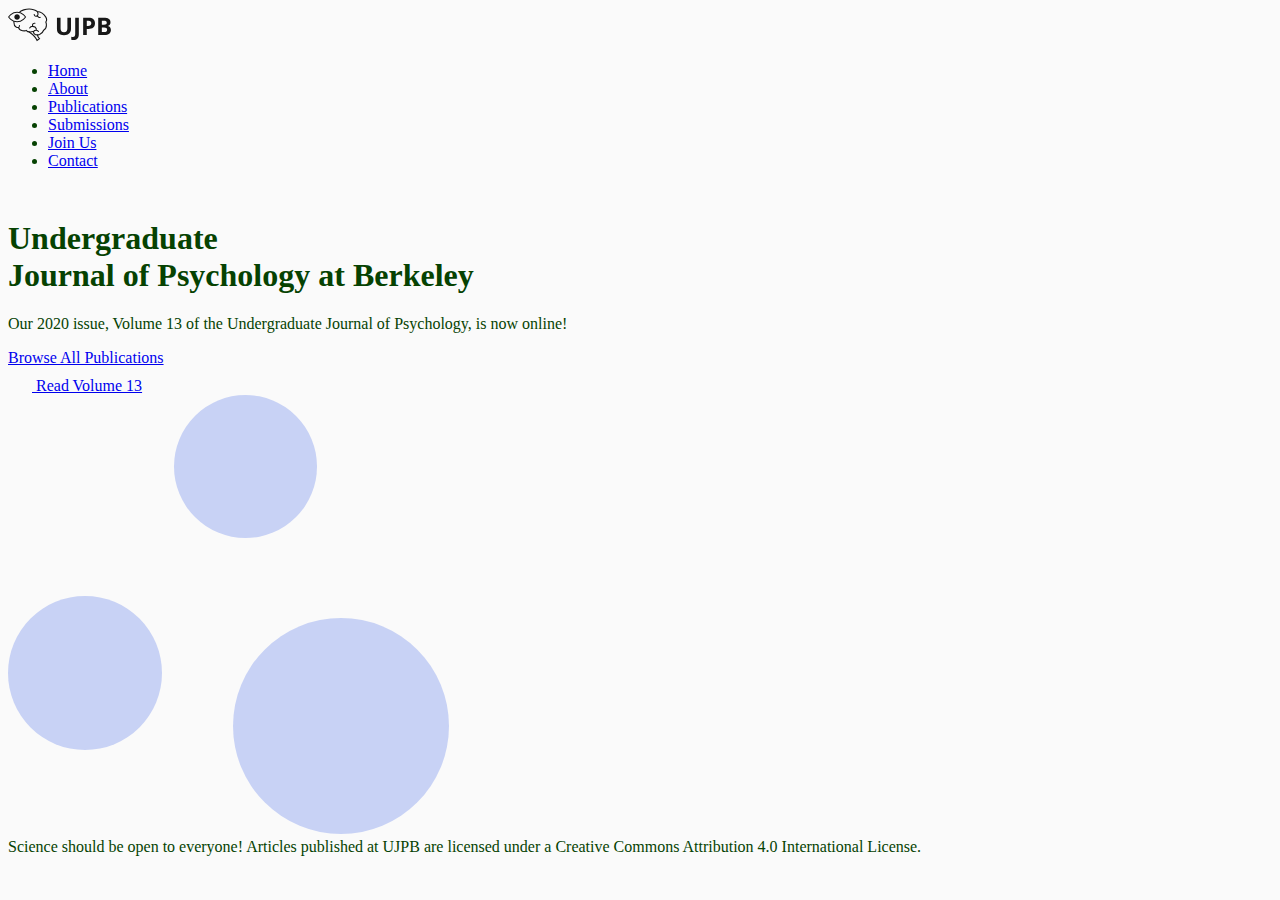
==== index.html @ a2536123 "Updated website" ====
<!DOCTYPE html>
<!--[if lt IE 7]>      <html class="no-js lt-ie9 lt-ie8 lt-ie7"> <![endif]-->
<!--[if IE 7]>         <html class="no-js lt-ie9 lt-ie8"> <![endif]-->
<!--[if IE 8]>         <html class="no-js lt-ie9"> <![endif]-->
<!--[if gt IE 8]>      <html class="no-js"> <![endif]-->
<html>
    <head>
        <meta charset="utf-8">
        <meta http-equiv="X-UA-Compatible" content="IE=edge">
        <title>UJPB | Home</title>
        <link rel="shortcut icon" type="image/jpg" href="assets/img/logo2.svg"/>
        <!--Favicon Info-->
        <link rel="apple-touch-icon" sizes="180x180" href="assets/img/apple-touch-icon.png">
        <link rel="icon" type="image/png" sizes="32x32" href="assets/img/favicon-32x32.png">
        <link rel="icon" type="image/png" sizes="16x16" href="assets/img/favicon-16x16.png">
        <link rel="manifest" href="assets/img/site.webmanifest">
        <meta name="msapplication-config" content="assets/img/browserconfig.xml" />
        <meta name="msapplication-TileColor" content="#FAFAFA">
        <meta name="theme-color" content="#FAFAFA">

        <meta name="description" content="">
        <meta name="viewport" content="width=device-width, initial-scale=1">
        <link rel="preconnect" href="https://fonts.gstatic.com"> 
        <link rel="preconnect" href="https://fonts.gstatic.com"> 
        <link href="https://fonts.googleapis.com/css2?family=Open+Sans:ital,wght@0,300;0,400;0,600;0,700;0,800;1,300;1,400;1,600;1,700;1,800&family=Source+Serif+Pro:ital,wght@0,200;0,300;0,400;0,600;0,700;0,900;1,200;1,300;1,400;1,600;1,700;1,900&display=swap" rel="stylesheet">
        <link rel="stylesheet" href="assets/css/style.css">
    </head>
    <body>
        <!--[if lt IE 7]>
            <p class="browsehappy">You are using an <strong>outdated</strong> browser. Please <a href="#">upgrade your browser</a> to improve your experience.</p>
        <![endif]-->
        <header>
            <section class="nav-holder">
                <div class="nav-items">
                    <a href="index.html" id="header-logo-link">
                        <img id="header-logo" src="assets/img/logo.svg" alt="">
                    </a>
                    <nav>
                        <ul>
                            <li><a href="index.html" class="current">Home</a></li>
                            <li><a href="about.html">About</a></li>
                            <li><a href="publications.html">Publications</a></li>
                            <li><a href="submissions.html">Submissions</a></li>
                            <li><a href="joinus.html">Join Us</a></li>
                            <li><a href="contact.html">Contact</a></li>
                        </ul>
                    </nav>
                </div>
            </section>
            
        </header>
        
        <section class="content">
            <div id="left-box">
                <h1 class="left-box-item" id="home-title">Undergraduate <br> Journal of Psychology at Berkeley</h1>
                <p id="purple-line" class="left-box-item" >Our 2020 issue, Volume 13 of the Undergraduate Journal of Psychology, is now online!</p>
                <div class="left-box-item" id="home-buttons">
                    <a href="publications.html">
                        <div class="button" id="browse-button">
                            Browse All Publications
                        </div>
                    </a>
                    <a href="assets/pdf/vol13.pdf" target="_blank" rel="noopener noreferrer">
                        <div class="button" id="new-button">
                            <img src="assets/img/book.svg">
                            Read Volume 13
                        </div>
                    </a>
                    
                </div>
            </div>
            <div id="right-box">
                <img src="assets/img/bubbles.svg" id="bubbles">
            </div>
        </section>

        <footer>
            Science should be open to everyone! Articles published at UJPB are licensed under a
            Creative Commons Attribution 4.0 International License.
        </footer>
        <script src="" async defer></script>
    </body>
</html>
---- assets/css/style.css ----
body {
    font-family: 'PT Serif', serif;
    color: #064202;
    background-color: #FAFAFA;
    padding-bottom: 20px;
}

@keyframes fadeInAnimation { 
    0% { 
        opacity: 0; 
    } 
    100% { 
        opacity: 1; 
    } 
} 

.content {
    margin-top: 50px;
}

#matchaContainer {
    display: flex;
    justify-content: center;
    height: 500px;
    animation: fadeInAnimation ease 5s;
    animation-iteration-count: 1; 
    animation-fill-mode: forwards;
}

#matcha {
    width: 700px;
    transition: 0.3s;
}

#greeting {
    position: relative;
    transform: translate(0px, -100px);
    font-size: 36px;
    line-height: 30px;
    text-align: center;
    margin-bottom: 0px;
    padding-bottom: 0px;

}

#greeting:hover {
    cursor: default;
}

#proceed {
    opacity: 0;
    animation: fadeInAnimation ease 5s 18.5s normal forwards;
}
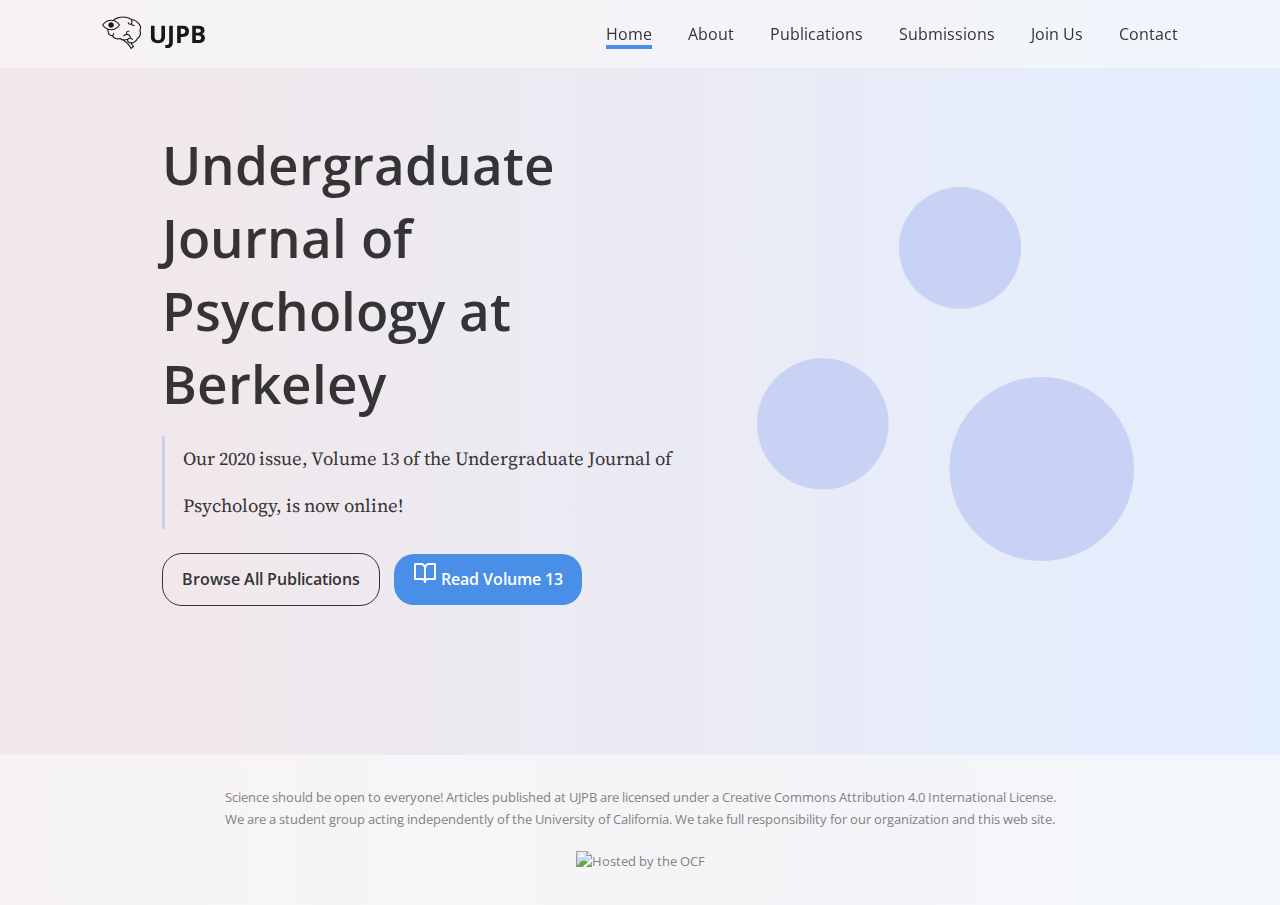
==== commit 6a1a58ff: "UJPB - OCF Hosting requirements" ====
--- a/index.html
+++ b/index.html
@@ -17,6 +17,18 @@
         <meta name="msapplication-config" content="assets/img/browserconfig.xml" />
         <meta name="msapplication-TileColor" content="#FAFAFA">
         <meta name="theme-color" content="#FAFAFA">
+
+        <!--Socials Share-->
+        <meta property=’og:title’ content='Undergraduate Journal of Psychology at Berkeley'/>
+        <meta property=’og:image’ content="assets/img/LinkThumbnail.png"/>
+        <meta property=’og:description’ content='The Undergraduate Journal of Psychology at Berkeley 
+        is an annual publication that allows undergraduate students who have completed scientific 
+        studies in psychology and psychology-related fields to publish their findings to the 
+        larger academic community, promoting further and more excellent undergraduate research.'/>
+        <meta property=’og:url’ content='URL OF YOUR WEBSITE'/>
+        <meta property='og:image:width' content='1200' />
+        <meta property='og:image:height' content='627' />
+        <meta property="og:type" content='website'/>
 
         <meta name="description" content="">
         <meta name="viewport" content="width=device-width, initial-scale=1">
@@ -77,6 +89,14 @@
         <footer>
             Science should be open to everyone! Articles published at UJPB are licensed under a
             Creative Commons Attribution 4.0 International License.
+            <br>
+            We are a student group acting independently of the University of California. We take full responsibility for our organization and this web site.
+            <br>
+            <br>
+            <a href="https://www.ocf.berkeley.edu">
+                <img src="https://www.ocf.berkeley.edu/hosting-logos/ocf-hosted-penguin.svg"
+                    alt="Hosted by the OCF" style="border: 0;" />
+            </a>
         </footer>
         <script src="" async defer></script>
     </body>
--- a/assets/css/style.css
+++ b/assets/css/style.css
@@ -1,53 +1,206 @@
+html, body, div, span, applet, object,
+iframe, h1, h2, h3, h4, h5, h6, p, blockquote,
+pre, a, abbr, acronym, address, big, cite,
+code, del, dfn, em, img, ins, kbd, q, s, samp,
+small, strike, strong, sub, sup, tt, var, b,
+u, i, center, dl, dt, dd, ol, ul, li, fieldset,
+form, label, legend, table, caption, tbody,
+tfoot, thead, tr, th, td, article, aside,
+canvas, details, embed, figure, figcaption,
+footer, header, hgroup, menu, nav, output, ruby,
+section, summary, time, mark, audio, video {
+    margin: 0;
+	padding: 0;
+	border: 0;
+	font-size: 100%;
+	font: inherit;
+	vertical-align: baseline;
+}
+
+@keyframes fadein {
+    from { opacity: 0}
+    to   { opacity: 1}
+}
+
 body {
-    font-family: 'PT Serif', serif;
-    color: #064202;
-    background-color: #FAFAFA;
-    padding-bottom: 20px;
-}
-
-@keyframes fadeInAnimation { 
-    0% { 
-        opacity: 0; 
-    } 
-    100% { 
-        opacity: 1; 
-    } 
-} 
+    font-family: 'Open Sans', sans-serif;
+    display: block;
+    color: #343434;
+    background: linear-gradient(to right, rgba(243,231,233,1), rgba(227,238,255,1));
+    line-height: 1;
+    animation: fadein 1s;
+    height: 100%;
+    width: 100%;
+    max-width: 1440px;
+    min-width: 320px;
+    overflow-x: hidden;
+    user-select: none;
+    
+}
+
+a {
+    color: inherit; /* remove blue link colour */
+    text-decoration: inherit; /* no underline */
+}
+
+header {
+    width: 100%;
+    position: fixed;
+    left: 0;
+    top: 0;
+    padding: 1rem 0;
+    z-index: 100;
+    background-color: rgba(250, 250, 250, 0.6);
+    transition: 0.5s;
+    display: -moz-flex;
+	display: -webkit-flex;
+	display: -ms-flex;
+    display: flex;
+    justify-content: center;
+    align-items: center;
+}
+
+.nav-holder {
+    max-width: 1440px;
+    width: 100%;
+}
+
+.nav-items {
+    padding: 0 8%;
+    display: flex;
+    justify-content: space-between;
+    align-items: center;
+}
+
+li {
+    list-style-type: none;
+    display: inline-block;
+    padding-left: 2rem;
+}
+
+li a:hover {
+    border-bottom: 4px solid #4A8FE7;
+    transition: 0.2s;
+}
+
+.current {
+    border-bottom: 4px solid #4A8FE7;
+}
+
+h1 {
+    font-size: 40pt;
+    font-weight: 600;
+    line-height: normal;
+}
+
+p {
+    font-family: Source Serif Pro;
+    font-size: 14pt;
+    line-height: 35pt;
+}
+
 
 .content {
-    margin-top: 50px;
-}
-
-#matchaContainer {
-    display: flex;
-    justify-content: center;
-    height: 500px;
-    animation: fadeInAnimation ease 5s;
-    animation-iteration-count: 1; 
-    animation-fill-mode: forwards;
-}
-
-#matcha {
-    width: 700px;
-    transition: 0.3s;
-}
-
-#greeting {
+    display: flex;
+    flex-direction: row;
+    align-items: center;
+    padding: 0 8%;
+    margin-top: 8rem;
+    justify-content: center;
+    align-items: center;
+    
+}
+
+#left-box {
+    flex-direction: column;
+    max-width: 50%;
+    margin: 0;
+}
+
+.left-box-item {
+    margin-bottom: 1rem;
+    display: flexbox;
+}
+
+#purple-line {
+    padding-left: 18px;
+    border-left: 8px;
+    border-left: rgba(119, 153, 241, 0.3);
+    height: 100%;
+    border-style: solid;
+}
+
+#home-buttons {
+    display: flexbox;
+    flex-direction: row;
+    align-items: center;
+}
+
+.button {
+    display: inline-block;
+    line-height: 35pt;
+    border-radius: 20px;
+    font-size: 16;
+    font-weight: 600;
+    padding: 2px 19px;
+    margin-top: 8px;
+    margin-right: 10px;
+    cursor: pointer;
+    vertical-align: middle;
+}
+
+#browse-button {
+    border-style: solid;
+    border-width: 1px;
+    border-color: #343434;
+}
+
+#browse-button:hover {
+    color: white;
+    background-color: #343434;
+}
+
+#new-button {
+    color: white;
+    background-color: #4A8FE7;
+}
+
+#new-button:hover {
+    background-color: #343434;
+}
+
+#right-box {
+    max-width: 35%;
+    margin-left: 4%;
+    justify-content: center;
+    align-items: center;
+    height: 100%;
+}
+
+#bubbles {
+    width: 100%;
+    max-width: 600px;
+    margin-left: 4%;
+}
+
+footer {
+    width: 100%;
     position: relative;
-    transform: translate(0px, -100px);
-    font-size: 36px;
-    line-height: 30px;
-    text-align: center;
-    margin-bottom: 0px;
-    padding-bottom: 0px;
-
-}
-
-#greeting:hover {
-    cursor: default;
-}
-
-#proceed {
-    opacity: 0;
-    animation: fadeInAnimation ease 5s 18.5s normal forwards;
-}+    margin-top: 10em;
+    bottom: 0;
+    z-index: 1;
+    background-color: rgba(250, 250, 250, 0.7);
+    color: #828282;
+    display: -moz-flex;
+	display: -webkit-flex;
+	display: -ms-flex;
+    padding: 2rem 0;
+    display: flex;
+    flex-direction: column;
+    justify-content: center;
+    align-items: center;
+    font-size: 10pt;
+    line-height: 16pt;
+}
+
+
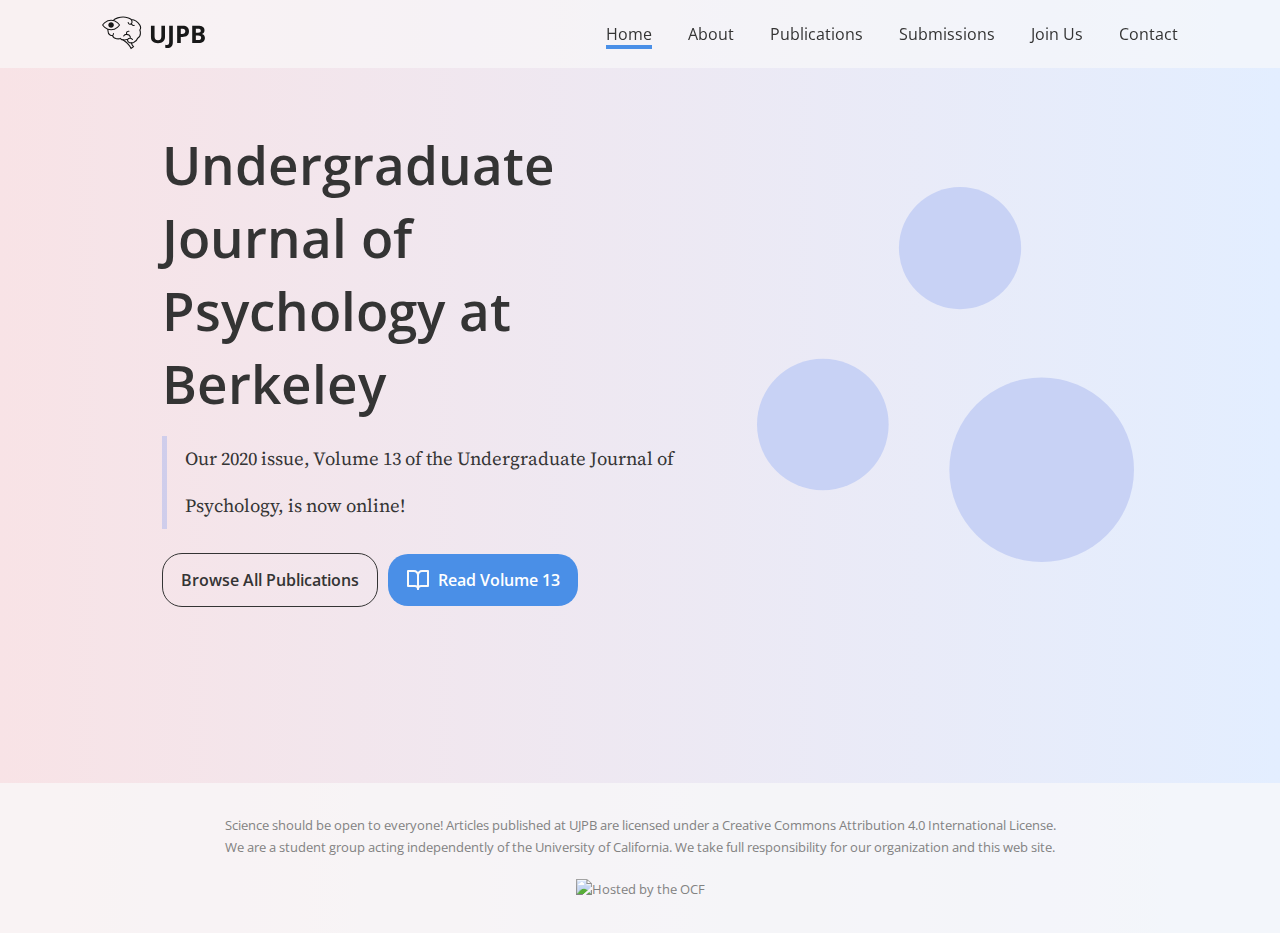
==== commit 90ccfe3c: "UJPB – Buttons and spacing" ====
--- a/index.html
+++ b/index.html
@@ -75,8 +75,9 @@
                     <a href="assets/pdf/vol13.pdf" target="_blank" rel="noopener noreferrer">
                         <div class="button" id="new-button">
                             <img src="assets/img/book.svg">
-                            Read Volume 13
+                            <span style="margin-left: 8px;">Read Volume 13</span>
                         </div>
+                        <div></div>
                     </a>
                     
                 </div>
--- a/assets/css/style.css
+++ b/assets/css/style.css
@@ -26,7 +26,7 @@
     font-family: 'Open Sans', sans-serif;
     display: block;
     color: #343434;
-    background: linear-gradient(to right, rgba(243,231,233,1), rgba(227,238,255,1));
+    background: linear-gradient(to right, rgba(248,227,230,1), rgba(227,238,255,1));
     line-height: 1;
     animation: fadein 1s;
     height: 100%;
@@ -124,25 +124,25 @@
 
 #purple-line {
     padding-left: 18px;
-    border-left: 8px;
-    border-left: rgba(119, 153, 241, 0.3);
+    border-left: 5px solid  rgba(119, 153, 241, 0.3);
     height: 100%;
     border-style: solid;
 }
 
 #home-buttons {
-    display: flexbox;
+    display: flex;
     flex-direction: row;
     align-items: center;
 }
 
 .button {
-    display: inline-block;
-    line-height: 35pt;
+    display: flex;
+    flex-direction: row;
+    align-items: center;
+    line-height: 36pt;
     border-radius: 20px;
-    font-size: 16;
     font-weight: 600;
-    padding: 2px 19px;
+    padding: 2px 18px;
     margin-top: 8px;
     margin-right: 10px;
     cursor: pointer;
@@ -153,20 +153,24 @@
     border-style: solid;
     border-width: 1px;
     border-color: #343434;
+    transition: 0.2s;
 }
 
 #browse-button:hover {
     color: white;
     background-color: #343434;
+    transition: 0.2s;
 }
 
 #new-button {
     color: white;
     background-color: #4A8FE7;
+    transition: 0.2s;
 }
 
 #new-button:hover {
     background-color: #343434;
+    transition: 0.2s;
 }
 
 #right-box {
@@ -186,7 +190,7 @@
 footer {
     width: 100%;
     position: relative;
-    margin-top: 10em;
+    margin-top: 12em;
     bottom: 0;
     z-index: 1;
     background-color: rgba(250, 250, 250, 0.7);
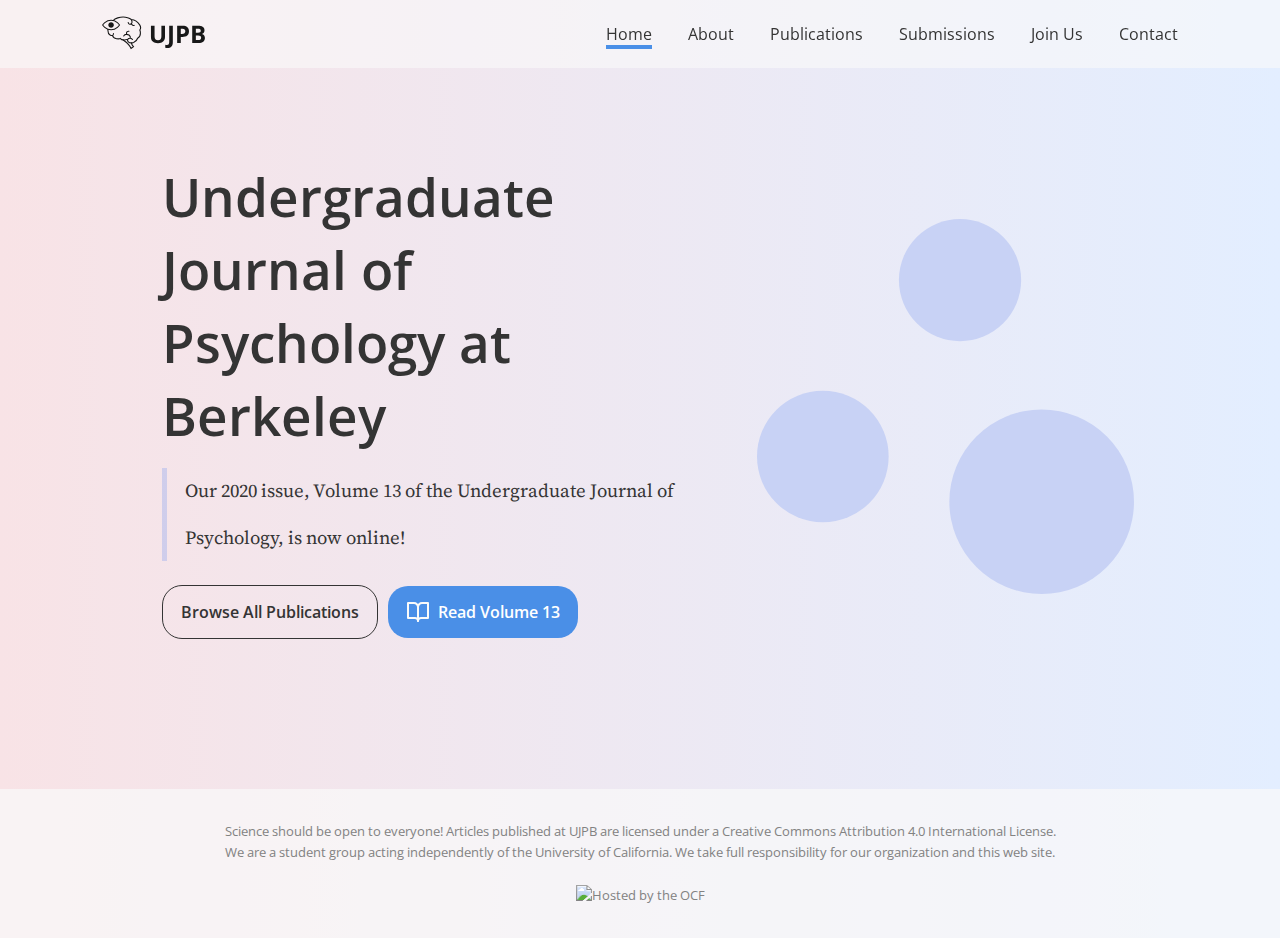
==== commit 16e0397f: "UJPB – Requirements" ====
--- a/index.html
+++ b/index.html
@@ -77,7 +77,6 @@
                             <img src="assets/img/book.svg">
                             <span style="margin-left: 8px;">Read Volume 13</span>
                         </div>
-                        <div></div>
                     </a>
                     
                 </div>
--- a/assets/css/style.css
+++ b/assets/css/style.css
@@ -105,7 +105,7 @@
     flex-direction: row;
     align-items: center;
     padding: 0 8%;
-    margin-top: 8rem;
+    margin-top: 10rem;
     justify-content: center;
     align-items: center;
     
@@ -190,7 +190,7 @@
 footer {
     width: 100%;
     position: relative;
-    margin-top: 12em;
+    margin-top: 10em;
     bottom: 0;
     z-index: 1;
     background-color: rgba(250, 250, 250, 0.7);
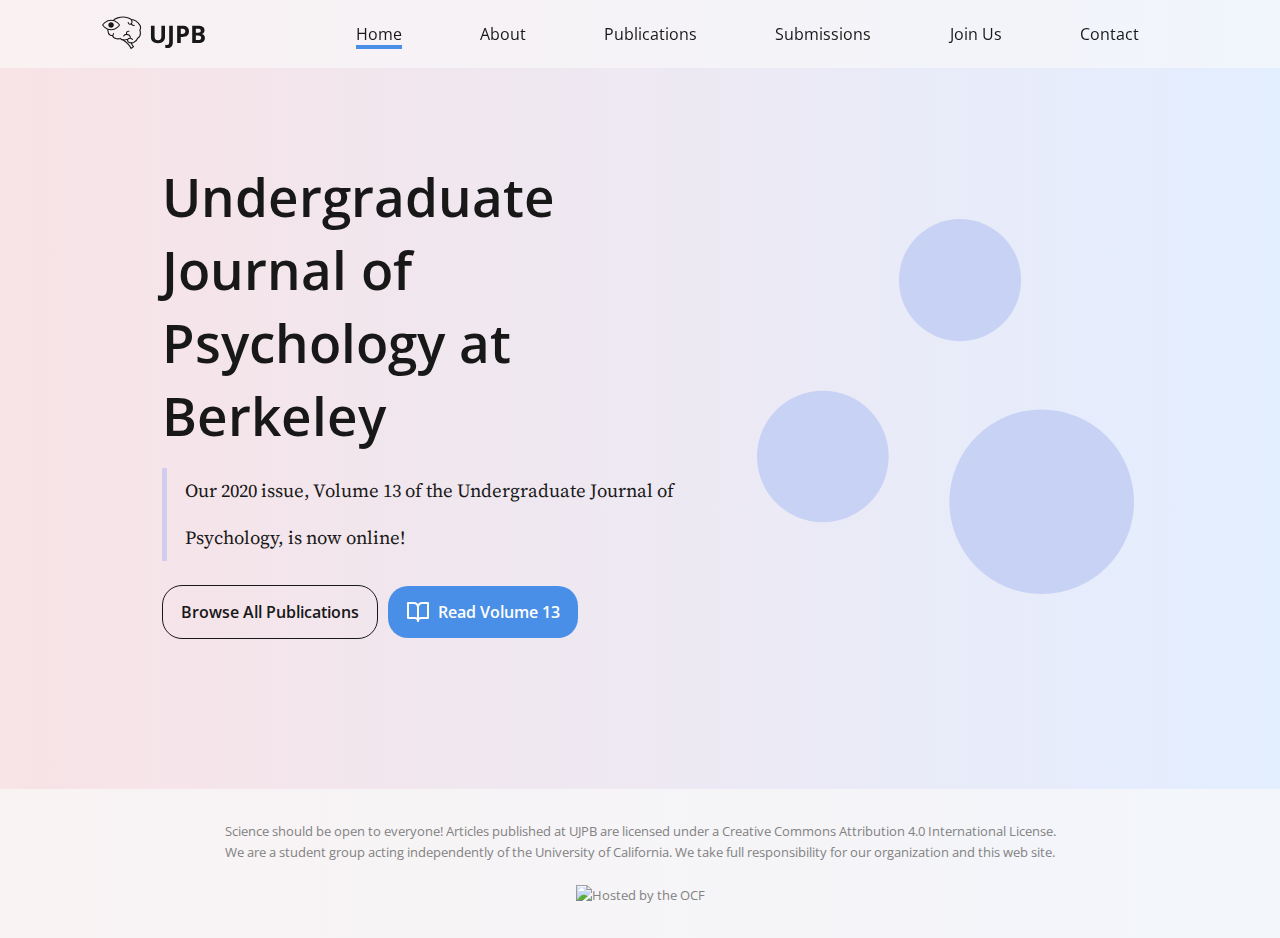
==== commit 6765f420: "UJPB - Responsive design" ====
--- a/index.html
+++ b/index.html
@@ -57,6 +57,9 @@
                             <li><a href="contact.html">Contact</a></li>
                         </ul>
                     </nav>
+                    <div class="burger">
+                        <img src="assets/img/burger.svg">
+                    </div>
                 </div>
             </section>
             
--- a/assets/css/style.css
+++ b/assets/css/style.css
@@ -25,7 +25,7 @@
 body {
     font-family: 'Open Sans', sans-serif;
     display: block;
-    color: #343434;
+    color: #181818;
     background: linear-gradient(to right, rgba(248,227,230,1), rgba(227,238,255,1));
     line-height: 1;
     animation: fadein 1s;
@@ -72,15 +72,29 @@
     align-items: center;
 }
 
+nav {
+    width: 80%;
+}
+
+nav ul {
+    display: flex;
+    flex-direction: row;
+    justify-content: space-around;
+}
+
 li {
     list-style-type: none;
-    display: inline-block;
-    padding-left: 2rem;
 }
 
 li a:hover {
     border-bottom: 4px solid #4A8FE7;
     transition: 0.2s;
+}
+
+.burger {
+    display: none;
+    width: 25px;
+    cursor: pointer;
 }
 
 .current {
@@ -91,7 +105,7 @@
     font-size: 40pt;
     font-weight: 600;
     line-height: normal;
-}
+} 
 
 p {
     font-family: Source Serif Pro;
@@ -103,7 +117,7 @@
 .content {
     display: flex;
     flex-direction: row;
-    align-items: center;
+    flex-wrap: wrap;
     padding: 0 8%;
     margin-top: 10rem;
     justify-content: center;
@@ -152,13 +166,13 @@
 #browse-button {
     border-style: solid;
     border-width: 1px;
-    border-color: #343434;
+    border-color: #181818;
     transition: 0.2s;
 }
 
 #browse-button:hover {
     color: white;
-    background-color: #343434;
+    background-color: #181818;
     transition: 0.2s;
 }
 
@@ -169,12 +183,13 @@
 }
 
 #new-button:hover {
-    background-color: #343434;
+    background-color: #181818;
     transition: 0.2s;
 }
 
 #right-box {
     max-width: 35%;
+    min-width: 5rem;
     margin-left: 4%;
     justify-content: center;
     align-items: center;
@@ -183,12 +198,11 @@
 
 #bubbles {
     width: 100%;
-    max-width: 600px;
+    
     margin-left: 4%;
 }
 
 footer {
-    width: 100%;
     position: relative;
     margin-top: 10em;
     bottom: 0;
@@ -198,7 +212,7 @@
     display: -moz-flex;
 	display: -webkit-flex;
 	display: -ms-flex;
-    padding: 2rem 0;
+    padding: 2rem 8%;
     display: flex;
     flex-direction: column;
     justify-content: center;
@@ -207,4 +221,71 @@
     line-height: 16pt;
 }
 
-
+@media (max-width: 1279px) {
+    h1 {
+        font-size: 32pt;
+    }
+}
+
+@media (max-width: 768px) {
+    body {
+        overflow-x: hidden;
+    }
+    h1 {
+        font-size: 24pt;
+    }
+    nav {
+        position: absolute;
+        right: 0px;
+        height: 92vh;
+        top: 68px;
+        background-color: rgba(250, 250, 250, 0.6);
+        display: flex;
+        flex-direction: column;
+        align-items: center;
+        width: 50%;
+        transform: translateX(100%);
+        transition: transform 0.5s ease-in;
+    }
+    nav ul{ 
+        flex-direction: column;
+        justify-content: space-around;
+        height: 80%;
+    }
+    nav li {
+        opacity: 0;
+    }
+    .burger {
+        display: block;
+    }
+    p {
+        font-size: 12pt;
+        line-height: 28pt;
+    }
+    #home-buttons {
+        flex-direction: column;
+        align-items: flex-start;
+    }
+}
+
+@media (max-width: 480px) {
+    h1 {
+        font-size: 28pt;
+    }
+    .content {
+        flex-direction: column;
+    }
+    #left-box {
+        flex-direction: column;
+        max-width: 100%;
+        margin: 0;
+        margin-bottom: 8%;
+    }
+    #right-box {
+        max-width: 80%;
+    }
+}
+
+.nav-active {
+    transform: translateX(0%);
+}
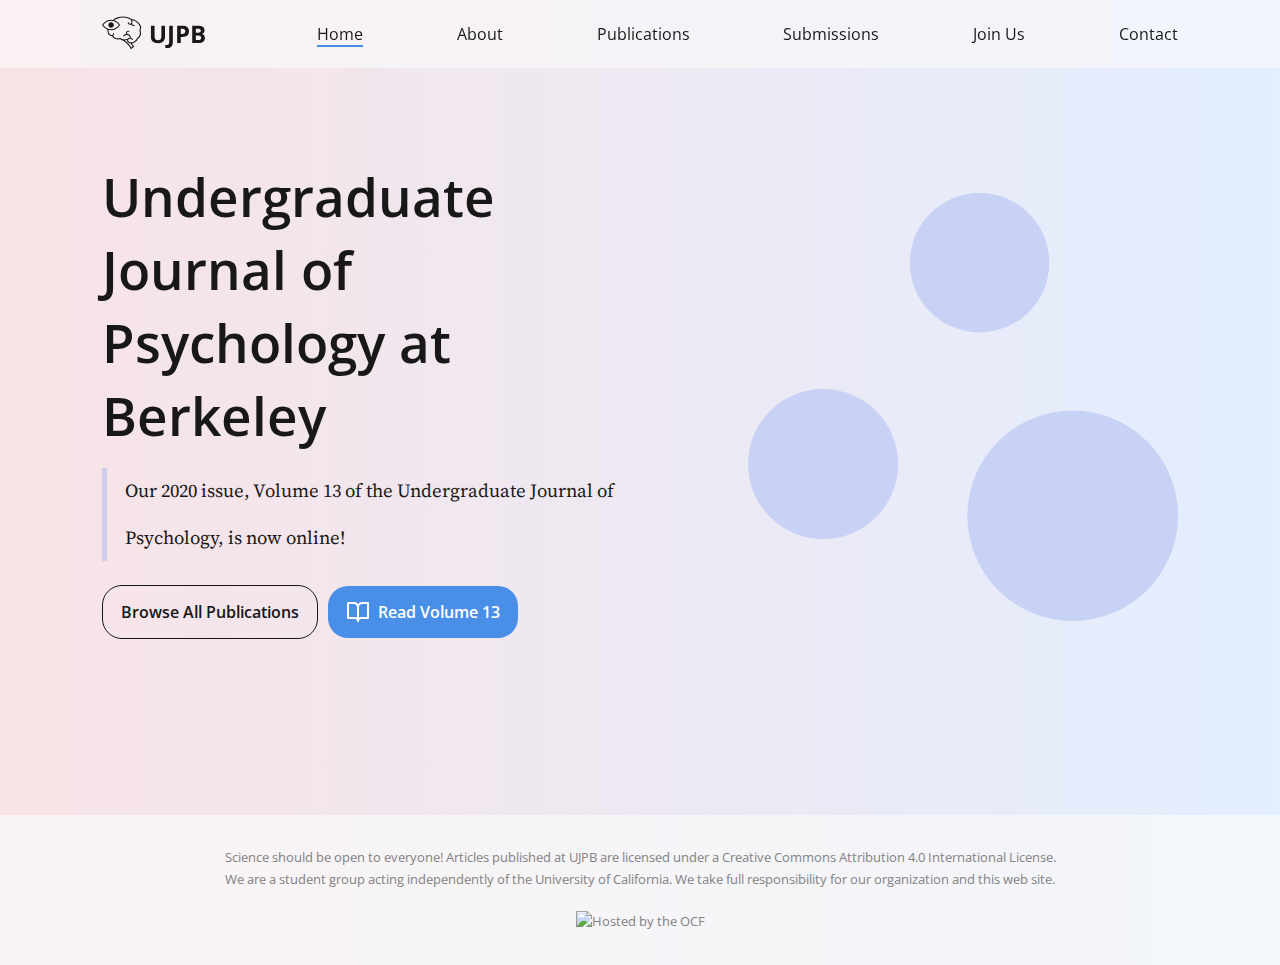
==== commit 18053aca: "UJPB - Major website fixing, pdf thumbnails, side nav" ====
--- a/index.html
+++ b/index.html
@@ -35,7 +35,8 @@
         <link rel="preconnect" href="https://fonts.gstatic.com"> 
         <link rel="preconnect" href="https://fonts.gstatic.com"> 
         <link href="https://fonts.googleapis.com/css2?family=Open+Sans:ital,wght@0,300;0,400;0,600;0,700;0,800;1,300;1,400;1,600;1,700;1,800&family=Source+Serif+Pro:ital,wght@0,200;0,300;0,400;0,600;0,700;0,900;1,200;1,300;1,400;1,600;1,700;1,900&display=swap" rel="stylesheet">
-        <link rel="stylesheet" href="assets/css/style.css">
+        <link rel="stylesheet" href="assets/css/style-practice.css">
+        
     </head>
     <body>
         <!--[if lt IE 7]>
@@ -47,7 +48,7 @@
                     <a href="index.html" id="header-logo-link">
                         <img id="header-logo" src="assets/img/logo.svg" alt="">
                     </a>
-                    <nav>
+                    <nav class=".nav">
                         <ul>
                             <li><a href="index.html" class="current">Home</a></li>
                             <li><a href="about.html">About</a></li>
@@ -60,33 +61,47 @@
                     <div class="burger">
                         <img src="assets/img/burger.svg">
                     </div>
+                    <nav id="hidden-nav">
+                        <ul>
+                            <li><a href="index.html" class="current">Home</a></li>
+                            <li><a href="about.html">About</a></li>
+                            <li><a href="publications.html">Publications</a></li>
+                            <li><a href="submissions.html">Submissions</a></li>
+                            <li><a href="joinus.html">Join Us</a></li>
+                            <li><a href="contact.html">Contact</a></li>
+                        </ul>
+                    </nav>
                 </div>
             </section>
-            
         </header>
         
-        <section class="content">
-            <div id="left-box">
-                <h1 class="left-box-item" id="home-title">Undergraduate <br> Journal of Psychology at Berkeley</h1>
-                <p id="purple-line" class="left-box-item" >Our 2020 issue, Volume 13 of the Undergraduate Journal of Psychology, is now online!</p>
-                <div class="left-box-item" id="home-buttons">
-                    <a href="publications.html">
-                        <div class="button" id="browse-button">
-                            Browse All Publications
+        <section class="content-holder">
+            <div class="content">
+                <div class="content-items">
+                    <div id="left-box">
+                        <h1 class="left-box-item" id="home-title">Undergraduate <br> Journal of Psychology at Berkeley</h1>
+                        <p id="purple-line" class="left-box-item" >Our 2020 issue, Volume 13 of the Undergraduate Journal of Psychology, is now online!</p>
+                        <div class="left-box-item" id="home-buttons">
+                            <a href="publications.html">
+                                <div class="button" id="browse-button">
+                                    Browse All Publications
+                                </div>
+                            </a>
+                            <a href="assets/pdf/vol13.pdf" target="_blank" rel="noopener noreferrer">
+                                <div class="button" id="new-button">
+                                    <img src="assets/img/book.svg">
+                                    <span style="margin-left: 8px;">Read Volume 13</span>
+                                </div>
+                            </a>
+                            
                         </div>
-                    </a>
-                    <a href="assets/pdf/vol13.pdf" target="_blank" rel="noopener noreferrer">
-                        <div class="button" id="new-button">
-                            <img src="assets/img/book.svg">
-                            <span style="margin-left: 8px;">Read Volume 13</span>
-                        </div>
-                    </a>
-                    
+                    </div>
+                    <div id="right-box">
+                        <img src="assets/img/bubbles.svg" id="bubbles">
+                    </div>
                 </div>
             </div>
-            <div id="right-box">
-                <img src="assets/img/bubbles.svg" id="bubbles">
-            </div>
+            
         </section>
 
         <footer>
@@ -101,6 +116,6 @@
                     alt="Hosted by the OCF" style="border: 0;" />
             </a>
         </footer>
-        <script src="" async defer></script>
+        <script src="assets/javascript/script.js" defer></script>
     </body>
-</html>+</html>
--- a/assets/css/style-practice.css
+++ b/assets/css/style-practice.css
@@ -0,0 +1,351 @@
+html, body, div, span, applet, object,
+iframe, h1, h2, h3, h4, h5, h6, p, blockquote,
+pre, a, abbr, acronym, address, big, cite,
+code, del, dfn, em, img, ins, kbd, q, s, samp,
+small, strike, strong, sub, sup, tt, var, b,
+u, i, center, dl, dt, dd, ol, ul, li, fieldset,
+form, label, legend, table, caption, tbody,
+tfoot, thead, tr, th, td, article, aside,
+canvas, details, embed, figure, figcaption,
+footer, header, hgroup, menu, nav, output, ruby,
+section, summary, time, mark, audio, video {
+    margin: 0;
+	padding: 0;
+	border: 0;
+	font-size: 100%;
+	font: inherit;
+	vertical-align: baseline;
+}
+
+html {
+    scroll-behavior: smooth;
+}
+
+@keyframes fadein {
+    from { opacity: 0}
+    to   { opacity: 1}
+}
+
+body {
+    font-family: 'Open Sans', sans-serif;
+    color: #181818;
+    background: linear-gradient(to right, rgba(248,227,230,1), rgba(227,238,255,1));
+    line-height: 1;
+    animation: fadein 1s;
+    height: 100%;
+    width: 100%; 
+    min-width: 320px;
+    overflow-x: hidden;
+    user-select: none;  
+}
+
+a {
+    color: inherit; /* remove blue link colour */
+    text-decoration: inherit; /* no underline */
+}
+
+/* HEADER */
+
+header {
+    width: 100%;
+    position: fixed;
+    left: 0;
+    top: 0;
+    padding: 1rem 0;
+    z-index: 100;
+    background-color: rgba(250, 250, 250, 0.6);
+    backdrop-filter: blur(2px);
+    display: -moz-flex;
+	display: -webkit-flex;
+	display: -ms-flex;
+    display: flex;
+    justify-content: center;
+    align-items: center;
+}
+
+.nav-holder {
+    max-width: 1440px;
+    width: 100%;
+}
+
+.nav-items {
+    padding: 0 8%;
+    display: flex;
+    justify-content: space-between;
+    align-items: center;
+}
+
+nav {
+    width: 80%;
+}
+
+nav ul {
+    display: flex;
+    flex-direction: row;
+    justify-content: space-between;
+}
+
+li {
+    list-style-type: none;
+}
+
+li a {
+    border-bottom: 0px solid #4A8FE7;
+    transition: 0.1s;
+}
+
+li a:hover {
+    border-bottom: 2px solid #4A8FE7;
+    transition: 0.2s;
+}
+
+li a:active {
+    border-bottom: 2px solid #E16C8C;
+    transition: 0.1s;
+}
+
+.burger {
+    display: none;
+    width: 25px;
+    cursor: pointer;
+}
+
+.current {
+    border-bottom: 2px solid #4A8FE7;
+}
+
+#hidden-nav {
+    transition: transform 0.5s ease-in;
+    display: block;
+    position: absolute;
+    right: 0px;
+    height: 92vh;
+    top: 68px;
+    background-color: rgba(250, 250, 250, 0.6);
+    display: flex;
+    flex-direction: column;
+    align-items: center;
+    width: 50%;
+    transform: translateX(100%);
+    transition: transform 0.5s ease-in;
+}
+
+#hidden-nav ul {
+    display: flex;
+    flex-direction: column;
+    justify-content: center;
+    align-items: center;
+}
+
+#hidden-nav li {
+    padding: 0.8rem 0;
+}
+
+#hidden-nav .current {
+    font-weight: 600;
+}
+
+/* TEXT STYLES */
+
+h1 {
+    font-size: 40pt;
+    font-weight: 600;
+    line-height: normal;
+} 
+
+p {
+    font-family: Source Serif Pro;
+    font-size: 14pt;
+    line-height: 35pt;
+}
+
+/* BODY CONTENT */
+
+.content-holder {
+    width: 100%;
+    left: 0;
+    top: 0;
+    padding: 10rem 0;
+    display: -moz-flex;
+	display: -webkit-flex;
+	display: -ms-flex;
+    display: flex;
+    justify-content: center;
+    align-items: center;
+}
+
+.content {
+    max-width: 1440px;
+    width: 100%;
+}
+
+.content-items {
+    padding: 0 8%;
+    display: flex;
+    justify-content: space-between;
+    align-items: center;
+    flex-wrap: wrap;
+}
+
+#left-box {
+    flex-direction: column;
+    max-width: 50%;
+    margin: 0;
+}
+
+.left-box-item {
+    margin-bottom: 1rem;
+    display: flexbox;
+}
+
+#purple-line {
+    padding-left: 18px;
+    border-left: 5px solid  rgba(119, 153, 241, 0.3);
+    height: 100%;
+    border-style: solid;
+}
+
+#home-buttons {
+    display: flex;
+    flex-direction: row;
+    align-items: center;
+    flex-wrap: wrap;
+}
+
+.button {
+    display: flex;
+    flex-direction: row;
+    align-items: center;
+    line-height: 36pt;
+    border-radius: 20px;
+    font-weight: 600;
+    padding: 2px 18px;
+    margin-top: 8px;
+    margin-right: 10px;
+    cursor: pointer;
+    vertical-align: middle;
+}
+
+#browse-button {
+    border-style: solid;
+    border-width: 1px;
+    border-color: #181818;
+    transition: 0.2s;
+}
+
+#browse-button:hover {
+    color: white;
+    background-color: #181818;
+    transition: 0.2s;
+}
+
+#browse-button:active {
+    color: white;
+    background-color: #E16C8C;
+    border-color: #E16C8C;
+    transition: 0.1s;
+}
+
+#new-button {
+    color: white;
+    background-color: #4A8FE7;
+    transition: 0.2s;
+}
+
+#new-button:hover {
+    background-color: #181818;
+    transition: 0.2s;
+}
+
+#new-button:active {
+    background-color: #E16C8C;
+    border-color: #E16C8C;
+    transition: 0.1s;
+}
+
+#right-box {
+    max-width: 40%;
+    min-width: 8rem;
+    justify-content: center;
+    align-items: center;
+}
+
+#bubbles {
+    width: 100%;
+}
+
+footer {
+    bottom: 0;
+    z-index: 1;
+    background-color: rgba(250, 250, 250, 0.7);
+    color: #828282;
+    display: -moz-flex;
+	display: -webkit-flex;
+	display: -ms-flex;
+    padding: 2rem 8%;
+    display: flex;
+    flex-direction: column;
+    justify-content: center;
+    align-items: center;
+    font-size: 10pt;
+    line-height: 16pt;
+}
+
+@media (max-width: 1279px) {
+    h1 {
+        font-size: 32pt;
+    }
+}
+
+@media (max-width: 768px) {
+    body {
+        overflow-x: hidden;
+    }
+    h1 {
+        font-size: 24pt;
+    }
+    
+    .burger {
+        display: block;
+    }
+    p {
+        font-size: 12pt;
+        line-height: 28pt;
+    }
+    nav {
+        display: none;
+    }
+    #home-buttons {
+        font-size: 10pt;
+    }
+    
+}
+
+@media (max-width: 480px) {
+    h1 {
+        font-size: 28pt;
+    }
+    .content {
+        flex-direction: column;
+    }
+    #left-box {
+        flex-direction: column;
+        max-width: 100%;
+        margin: 0;
+        margin-bottom: 8%;
+    }
+    #right-box {
+        max-width: 80%;
+    }
+}
+
+@keyframes navLinkFade {
+    from {
+        opacity: 0;
+        transform: translateX(50px);
+    }
+    to {
+        opacity: 1;
+        transform: translateX(0px);
+    }
+}
